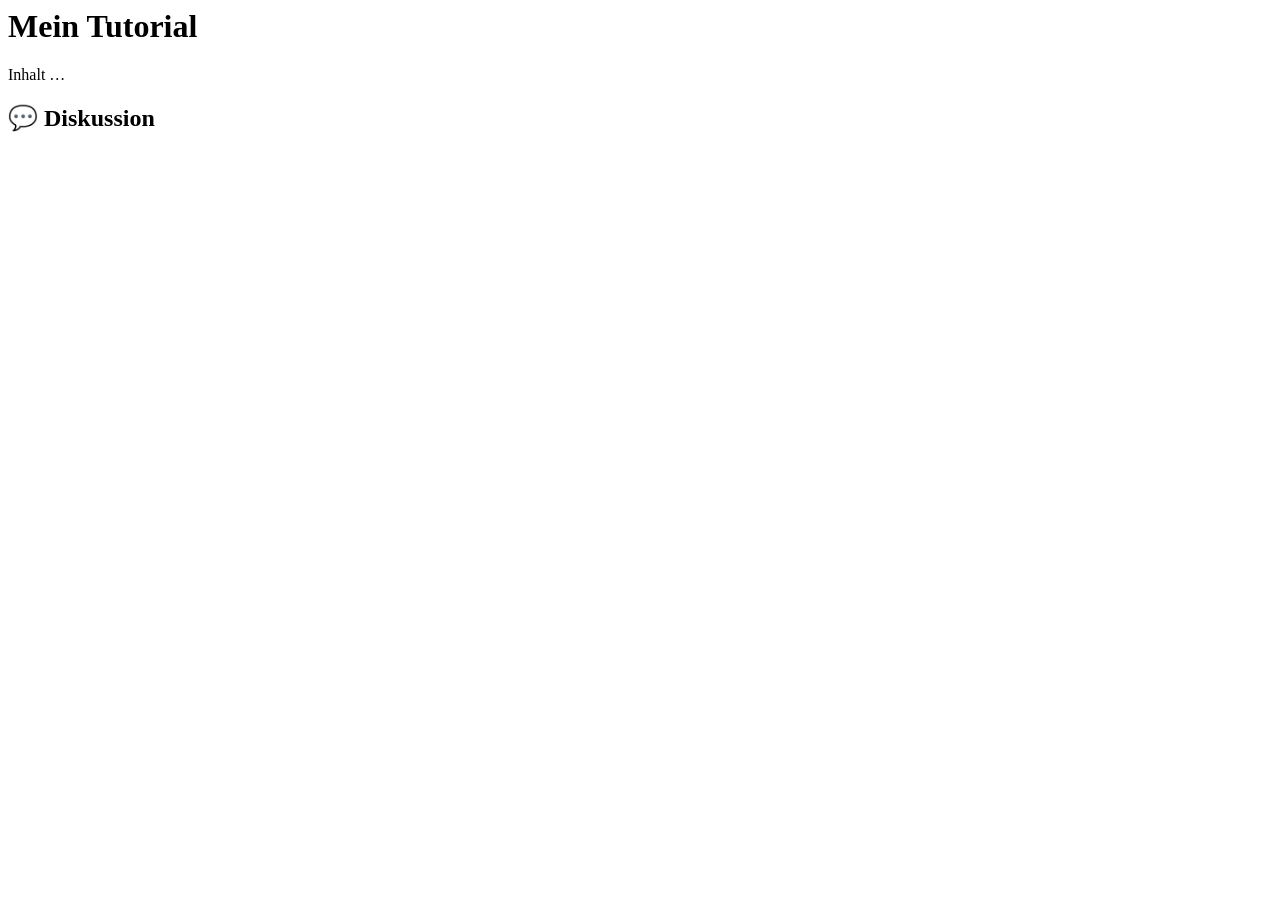
==== index.html @ 42cddf4a "Change theme attribute to preferred color scheme" ====
<body>

  <main>
    <h1>Mein Tutorial</h1>
    <p>Inhalt …</p>
  </main>

  <!-- 👇 HIER rein -->
  <section class="comments">
    <h2>💬 Diskussion</h2>

    <!-- Giscus Script -->
    <script src="https://giscus.app/client.js"
        data-repo="Winner0283Tech/Winner0283Tech.github.io"
        data-repo-id="R_kgDORlSBLA"
        data-category="Q&A"
        data-category-id="DIC_kwDORlSBLM4C6cgt"
        data-mapping="pathname"
        data-strict="0"
        data-reactions-enabled="1"
        data-emit-metadata="0"
        data-input-position="bottom"
        data-theme="preferred_color_scheme"
        data-lang="de"
        crossorigin="anonymous"
        async>
</script>

  </section>

</body>
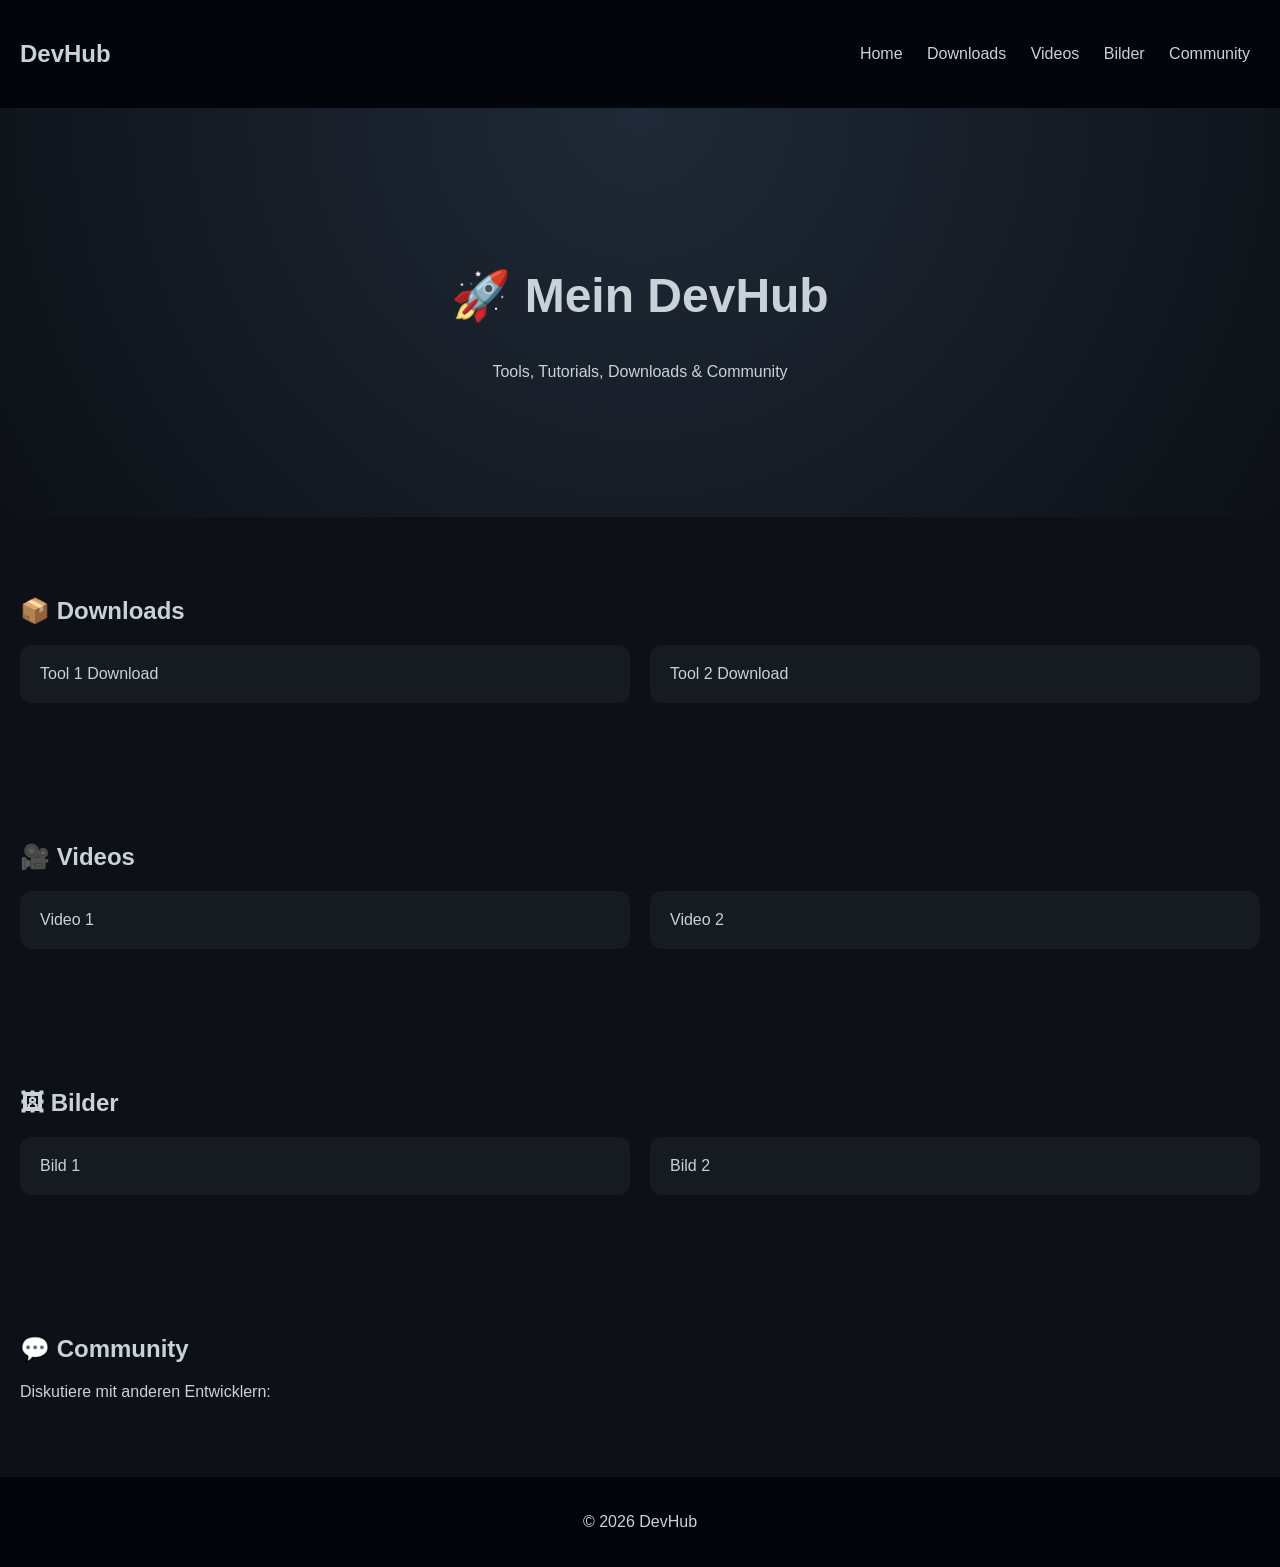
==== commit 9edc59eb: "Enhance styles and structure in index.html" ====
--- a/index.html
+++ b/index.html
@@ -1,16 +1,173 @@
+<!DOCTYPE html>
+<html lang="de">
+<head>
+  <meta charset="UTF-8">
+  <meta name="viewport" content="width=device-width, initial-scale=1.0">
+  <title>DevHub</title>
+
+  <style>
+    :root {
+      --bg: #0d1117;
+      --card: #161b22;
+      --text: #c9d1d9;
+      --accent: #58a6ff;
+    }
+
+    html { scroll-behavior: smooth; }
+
+    body {
+      margin: 0;
+      font-family: Arial, sans-serif;
+      background: var(--bg);
+      color: var(--text);
+      overflow-x: hidden;
+    }
+
+    header {
+      padding: 20px;
+      background: rgba(1,4,9,0.8);
+      backdrop-filter: blur(10px);
+      display: flex;
+      justify-content: space-between;
+      align-items: center;
+      position: sticky;
+      top: 0;
+      z-index: 1000;
+      animation: slideDown 0.8s ease;
+    }
+
+    nav a {
+      margin: 0 10px;
+      color: var(--text);
+      text-decoration: none;
+      position: relative;
+    }
+
+    nav a::after {
+      content: '';
+      position: absolute;
+      bottom: -3px;
+      left: 0;
+      width: 0;
+      height: 2px;
+      background: var(--accent);
+      transition: width 0.3s;
+    }
+
+    nav a:hover::after { width: 100%; }
+
+    .hero {
+      text-align: center;
+      padding: 120px 20px;
+      background: radial-gradient(circle at top, #1f2937, #0d1117);
+      animation: fadeIn 1.5s ease;
+    }
+
+    .hero h1 {
+      font-size: 3em;
+      animation: float 3s ease-in-out infinite;
+    }
+
+    .section {
+      padding: 60px 20px;
+      opacity: 0;
+      transform: translateY(40px);
+      transition: all 0.8s ease;
+    }
+
+    .section.visible {
+      opacity: 1;
+      transform: translateY(0);
+    }
+
+    .grid {
+      display: grid;
+      grid-template-columns: repeat(auto-fit, minmax(250px, 1fr));
+      gap: 20px;
+    }
+
+    .card {
+      background: var(--card);
+      padding: 20px;
+      border-radius: 12px;
+      transition: transform 0.3s, box-shadow 0.3s;
+      cursor: pointer;
+    }
+
+    .card:hover {
+      transform: translateY(-10px) scale(1.02);
+      box-shadow: 0 10px 30px rgba(0,0,0,0.5);
+    }
+
+    footer {
+      text-align: center;
+      padding: 20px;
+      background: #010409;
+    }
+
+    @keyframes fadeIn {
+      from { opacity: 0; transform: translateY(20px);} 
+      to { opacity: 1; transform: translateY(0);} 
+    }
+
+    @keyframes slideDown {
+      from { transform: translateY(-100%); }
+      to { transform: translateY(0); }
+    }
+
+    @keyframes float {
+      0%,100% { transform: translateY(0); }
+      50% { transform: translateY(-10px); }
+    }
+  </style>
+</head>
 <body>
 
-  <main>
-    <h1>Mein Tutorial</h1>
-    <p>Inhalt …</p>
-  </main>
-
-  <!-- 👇 HIER rein -->
-  <section class="comments">
-    <h2>💬 Diskussion</h2>
-
-    <!-- Giscus Script -->
-    <script src="https://giscus.app/client.js"
+<header>
+  <h2>DevHub</h2>
+  <nav>
+    <a href="#">Home</a>
+    <a href="#downloads">Downloads</a>
+    <a href="#videos">Videos</a>
+    <a href="#bilder">Bilder</a>
+    <a href="#community">Community</a>
+  </nav>
+</header>
+
+<section class="hero">
+  <h1>🚀 Mein DevHub</h1>
+  <p>Tools, Tutorials, Downloads & Community</p>
+</section>
+
+<section id="downloads" class="section">
+  <h2>📦 Downloads</h2>
+  <div class="grid">
+    <div class="card">Tool 1 Download</div>
+    <div class="card">Tool 2 Download</div>
+  </div>
+</section>
+
+<section id="videos" class="section">
+  <h2>🎥 Videos</h2>
+  <div class="grid">
+    <div class="card">Video 1</div>
+    <div class="card">Video 2</div>
+  </div>
+</section>
+
+<section id="bilder" class="section">
+  <h2>🖼 Bilder</h2>
+  <div class="grid">
+    <div class="card">Bild 1</div>
+    <div class="card">Bild 2</div>
+  </div>
+</section>
+
+<section id="community" class="section">
+  <h2>💬 Community</h2>
+  <p>Diskutiere mit anderen Entwicklern:</p>
+
+  <script src="https://giscus.app/client.js"
         data-repo="Winner0283Tech/Winner0283Tech.github.io"
         data-repo-id="R_kgDORlSBLA"
         data-category="Q&A"
@@ -20,12 +177,31 @@
         data-reactions-enabled="1"
         data-emit-metadata="0"
         data-input-position="bottom"
-        data-theme="preferred_color_scheme"
+        data-theme="dark"
         data-lang="de"
         crossorigin="anonymous"
         async>
 </script>
-
-  </section>
+</section>
+
+<footer>
+  <p>© 2026 DevHub</p>
+</footer>
+
+<script>
+  // Scroll Animation
+  const sections = document.querySelectorAll('.section');
+
+  const observer = new IntersectionObserver(entries => {
+    entries.forEach(entry => {
+      if (entry.isIntersecting) {
+        entry.target.classList.add('visible');
+      }
+    });
+  }, { threshold: 0.2 });
+
+  sections.forEach(sec => observer.observe(sec));
+</script>
 
 </body>
+</html>
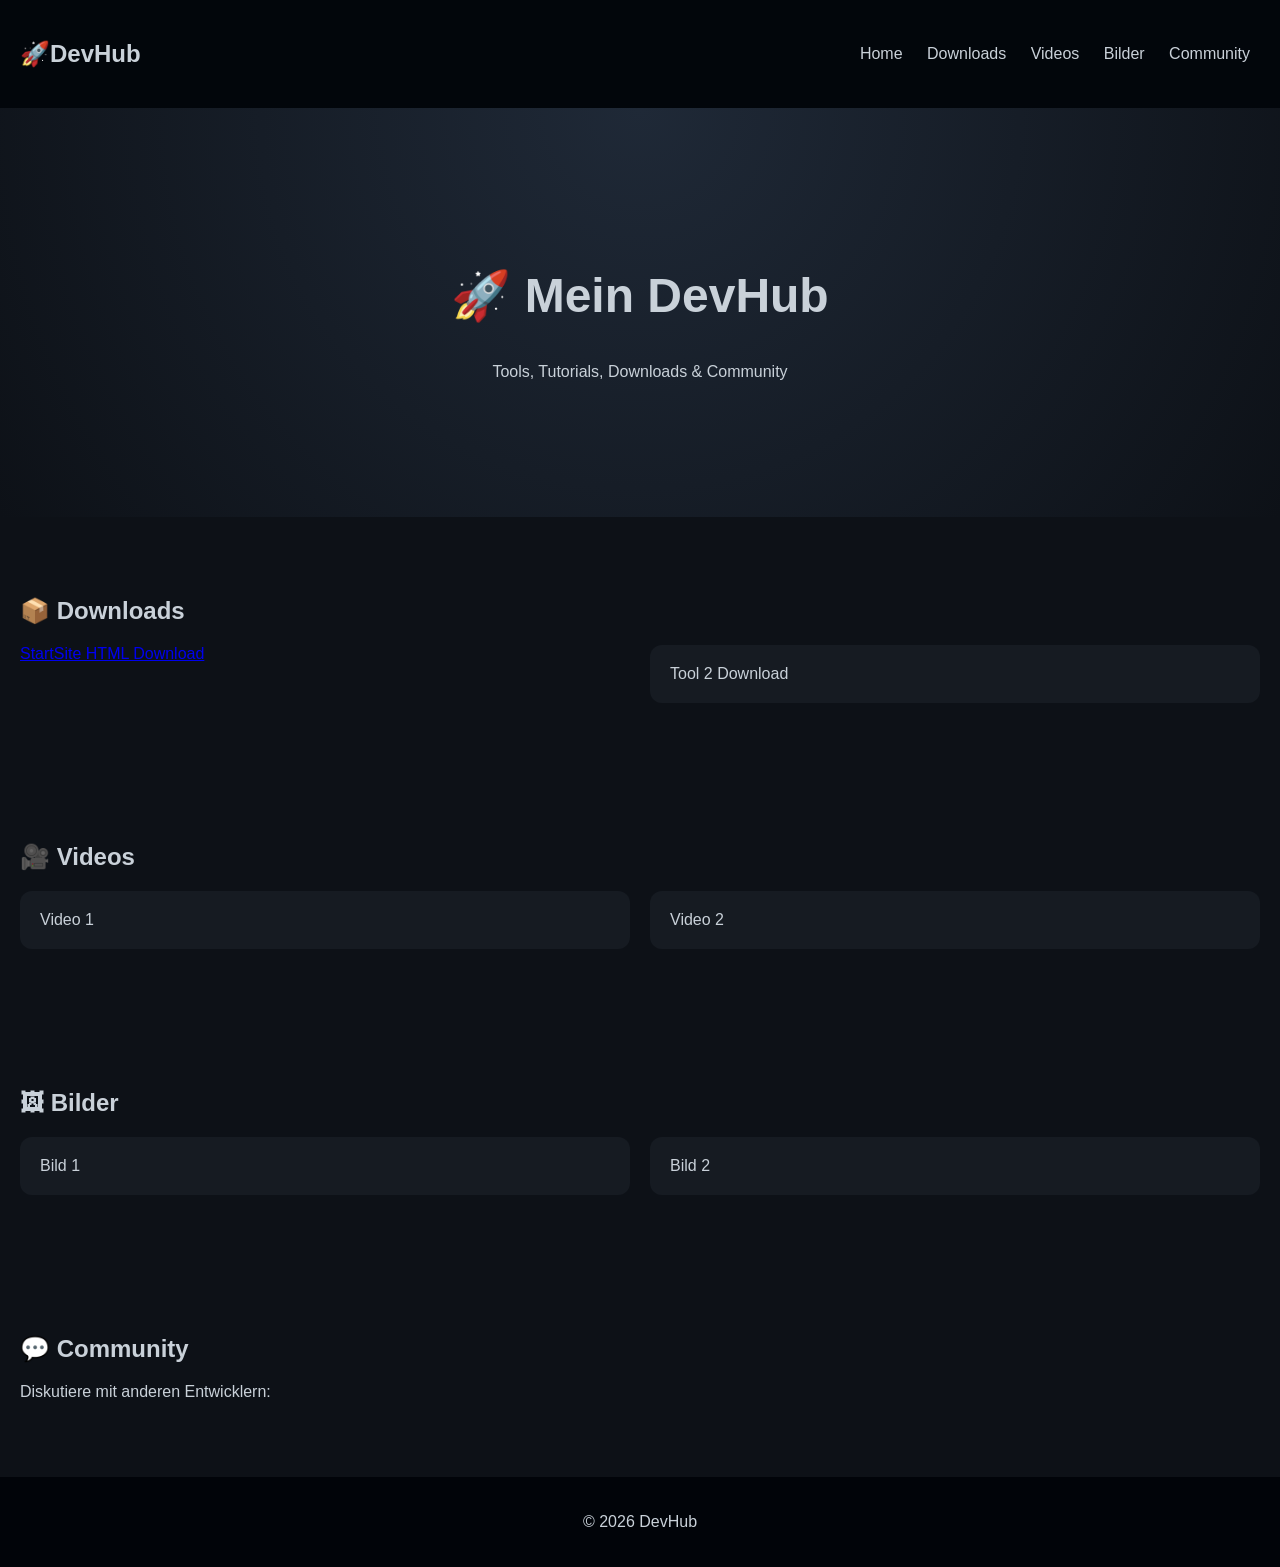
==== commit d50a38b5: "Replace Tool 1 Download with StartSite HTML link" ====
--- a/index.html
+++ b/index.html
@@ -124,7 +124,7 @@
 <body>
 
 <header>
-  <h2>DevHub</h2>
+  <h2>🚀DevHub</h2>
   <nav>
     <a href="#">Home</a>
     <a href="#downloads">Downloads</a>
@@ -142,7 +142,7 @@
 <section id="downloads" class="section">
   <h2>📦 Downloads</h2>
   <div class="grid">
-    <div class="card">Tool 1 Download</div>
+    <a href="files/StartSite.html" download>StartSite HTML Download</a>
     <div class="card">Tool 2 Download</div>
   </div>
 </section>
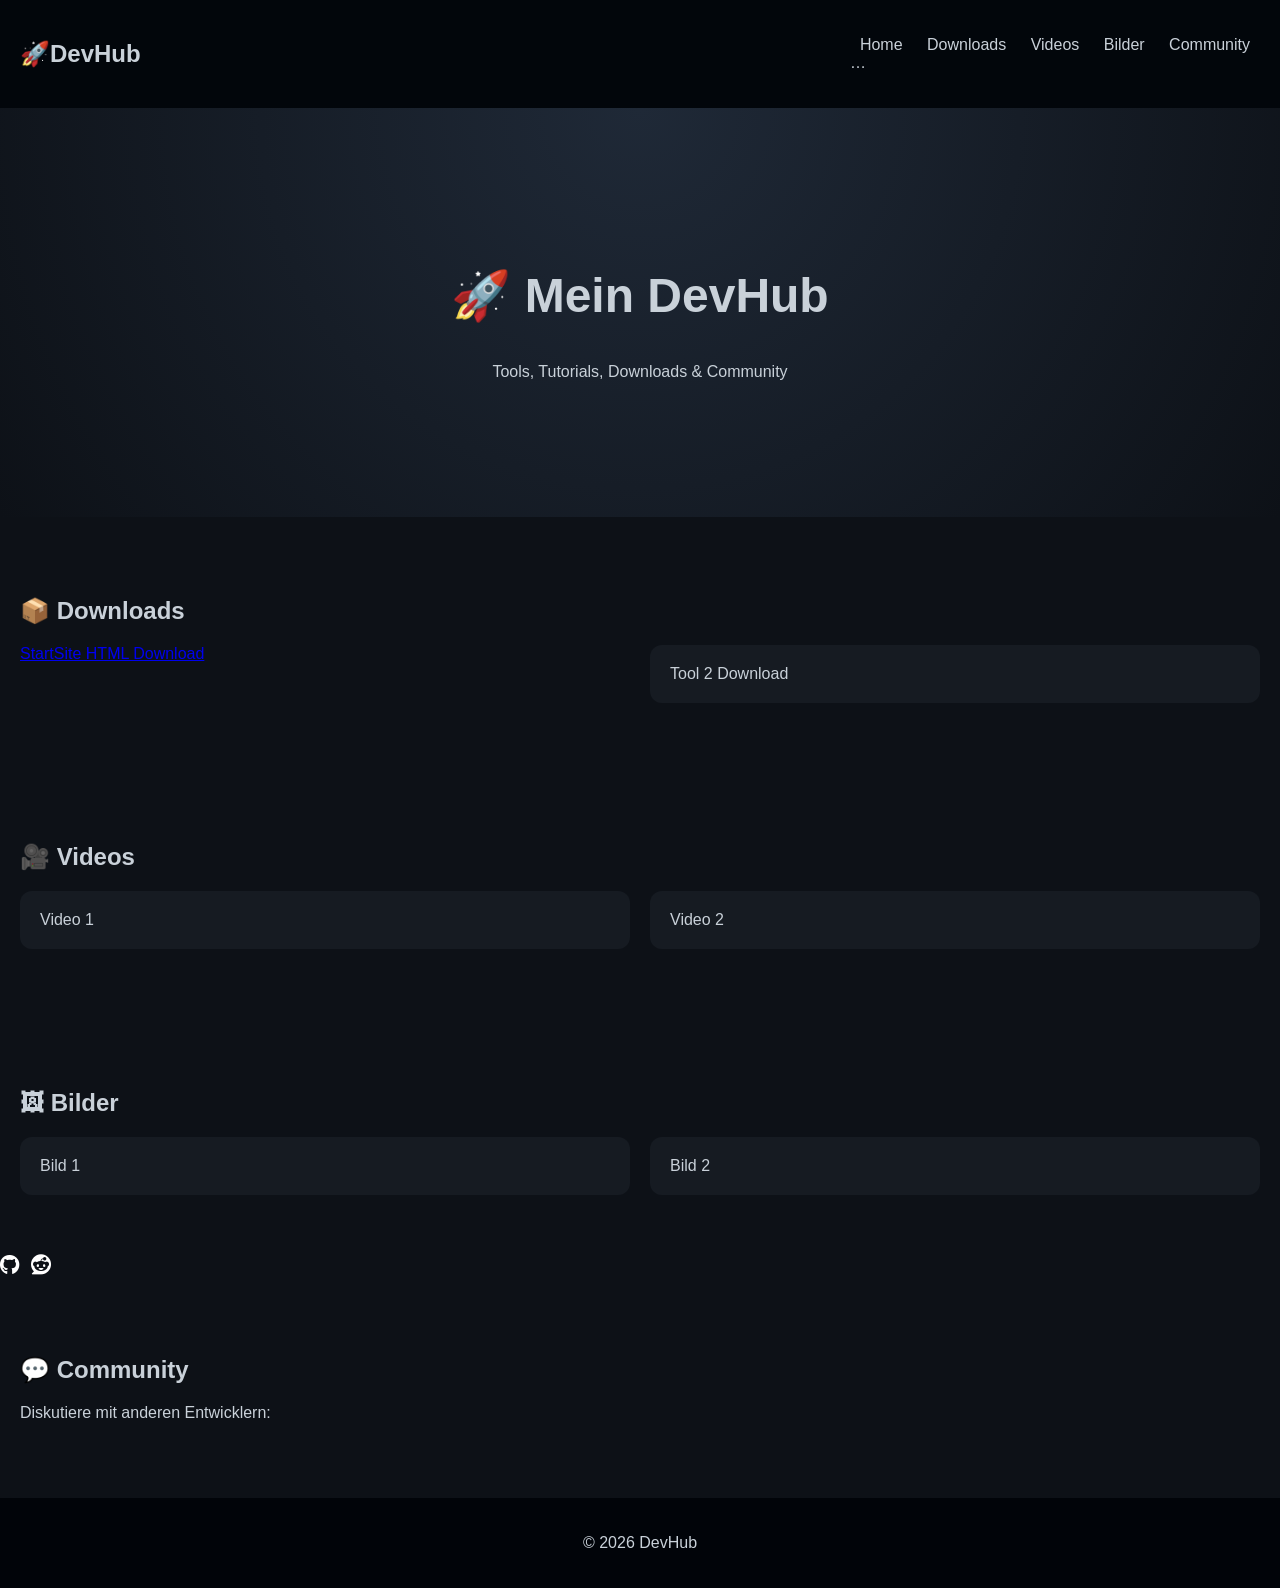
==== commit ad2b502b: "Update Reddit link in navbar" ====
--- a/index.html
+++ b/index.html
@@ -3,6 +3,7 @@
 <head>
   <meta charset="UTF-8">
   <meta name="viewport" content="width=device-width, initial-scale=1.0">
+  <link rel="stylesheet" href="https://cdnjs.cloudflare.com/ajax/libs/font-awesome/6.5.0/css/all.min.css">
   <title>DevHub</title>
 
   <style>
@@ -131,6 +132,7 @@
     <a href="#videos">Videos</a>
     <a href="#bilder">Bilder</a>
     <a href="#community">Community</a>
+    <div class="navbar-social">…</div>
   </nav>
 </header>
 
@@ -162,7 +164,39 @@
     <div class="card">Bild 2</div>
   </div>
 </section>
-
+<!-- Social Media Hub für Navbar -->
+<div class="navbar-social">
+    <a href="https://github.com/Winner0283Tech" target="_blank" title="GitHub">
+        <i class="fab fa-github"></i>
+    </a>
+    <a href="https://www.reddit.com/user/Winner0283" target="_blank" title="Reddit">
+        <i class="fab fa-reddit"></i>
+    </a>
+</div>
+
+<style>
+/* Mini Social Media Hub für Navbar */
+.navbar-social {
+    display: flex;
+    gap: 12px;
+    align-items: center;
+    margin-left: auto; /* schiebt die Icons nach rechts */
+}
+
+.navbar-social i {
+    font-size: 20px;
+    color: white; /* passe an deine Navbar-Farbe an */
+    transition: transform 0.2s, color 0.2s;
+}
+
+.navbar-social i:hover {
+    color: #0078d7;
+    transform: scale(1.2);
+}
+</style>
+
+<!-- Font Awesome (einmal im Head, falls noch nicht vorhanden) -->
+<link rel="stylesheet" href="https://cdnjs.cloudflare.com/ajax/libs/font-awesome/6.5.0/css/all.min.css">
 <section id="community" class="section">
   <h2>💬 Community</h2>
   <p>Diskutiere mit anderen Entwicklern:</p>
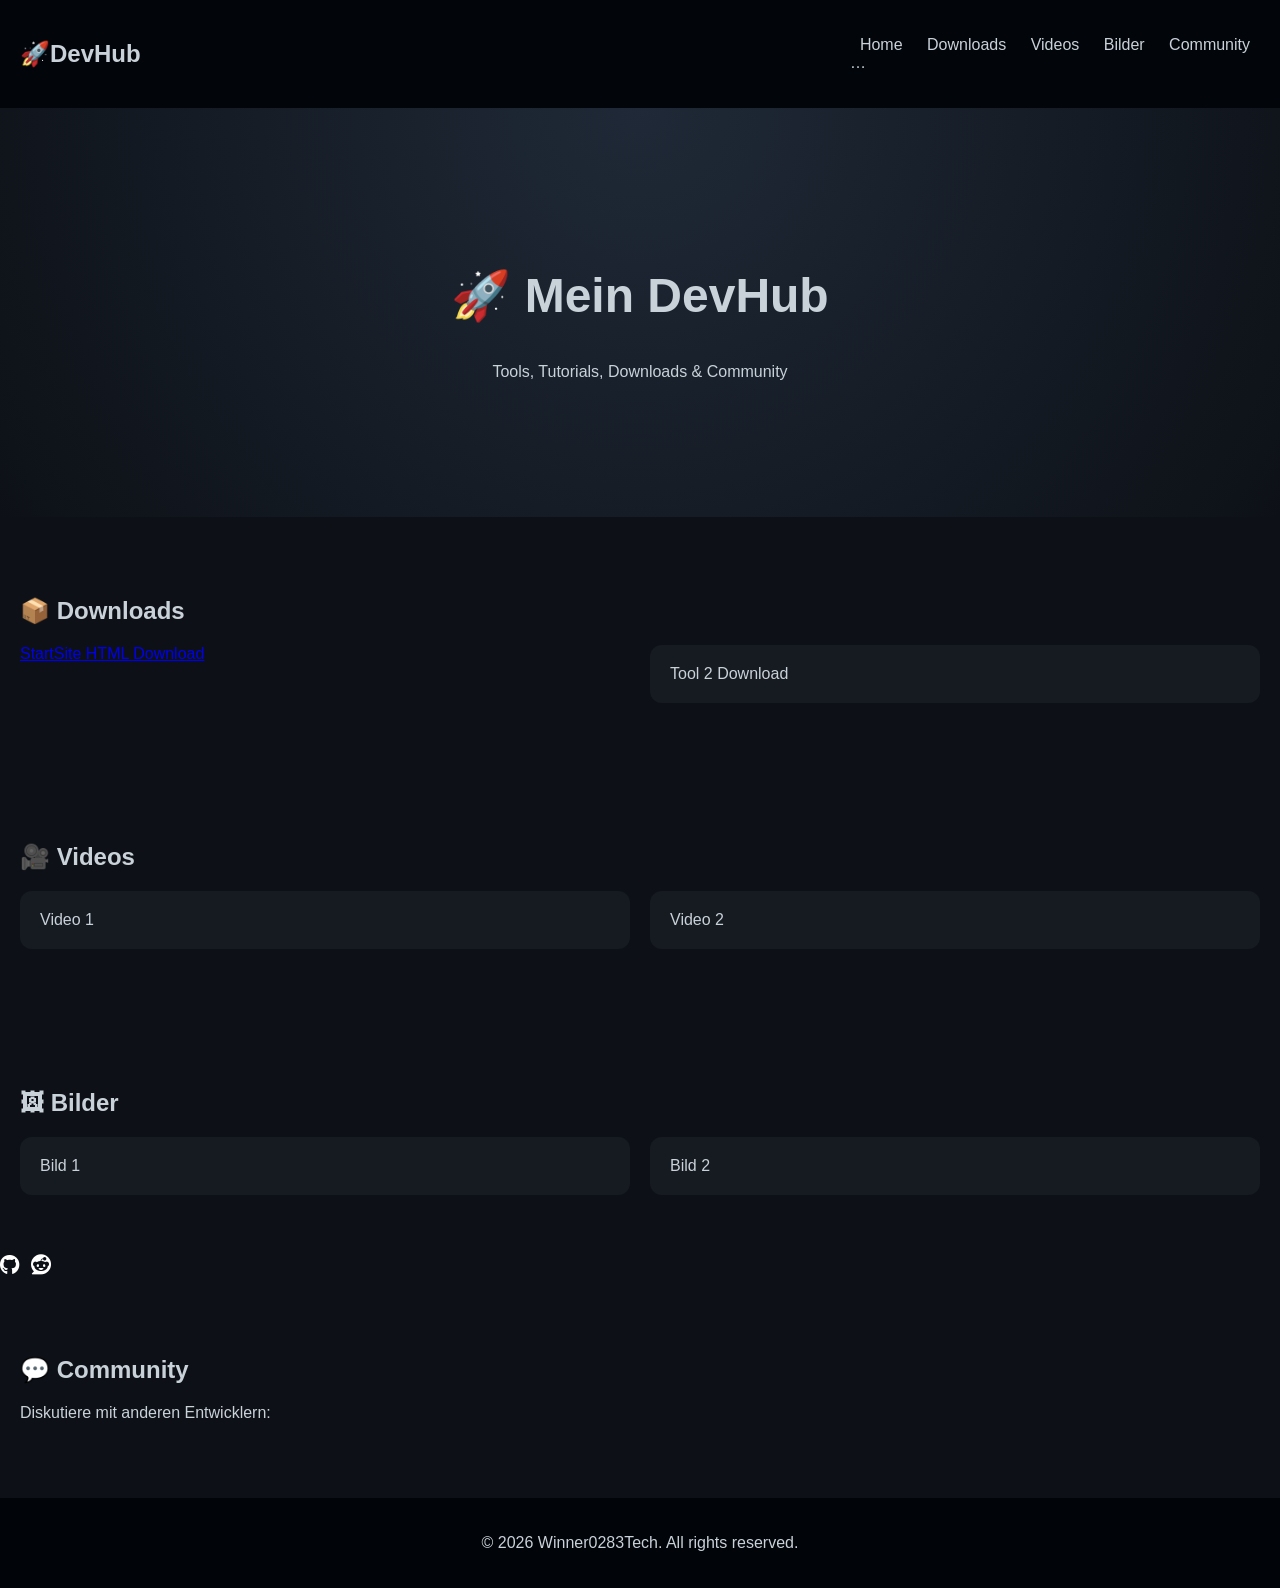
==== commit 469712d2: "Update footer copyright text" ====
--- a/index.html
+++ b/index.html
@@ -3,6 +3,7 @@
 <head>
   <meta charset="UTF-8">
   <meta name="viewport" content="width=device-width, initial-scale=1.0">
+  <meta name="description" content="Offizielle Website von Winner0283Tech – Projekte, Webentwicklung, Tutorials und technische Experimente.">
   <link rel="stylesheet" href="https://cdnjs.cloudflare.com/ajax/libs/font-awesome/6.5.0/css/all.min.css">
   <title>DevHub</title>
 
@@ -219,7 +220,7 @@
 </section>
 
 <footer>
-  <p>© 2026 DevHub</p>
+  <p>© 2026 Winner0283Tech. All rights reserved.</p>
 </footer>
 
 <script>
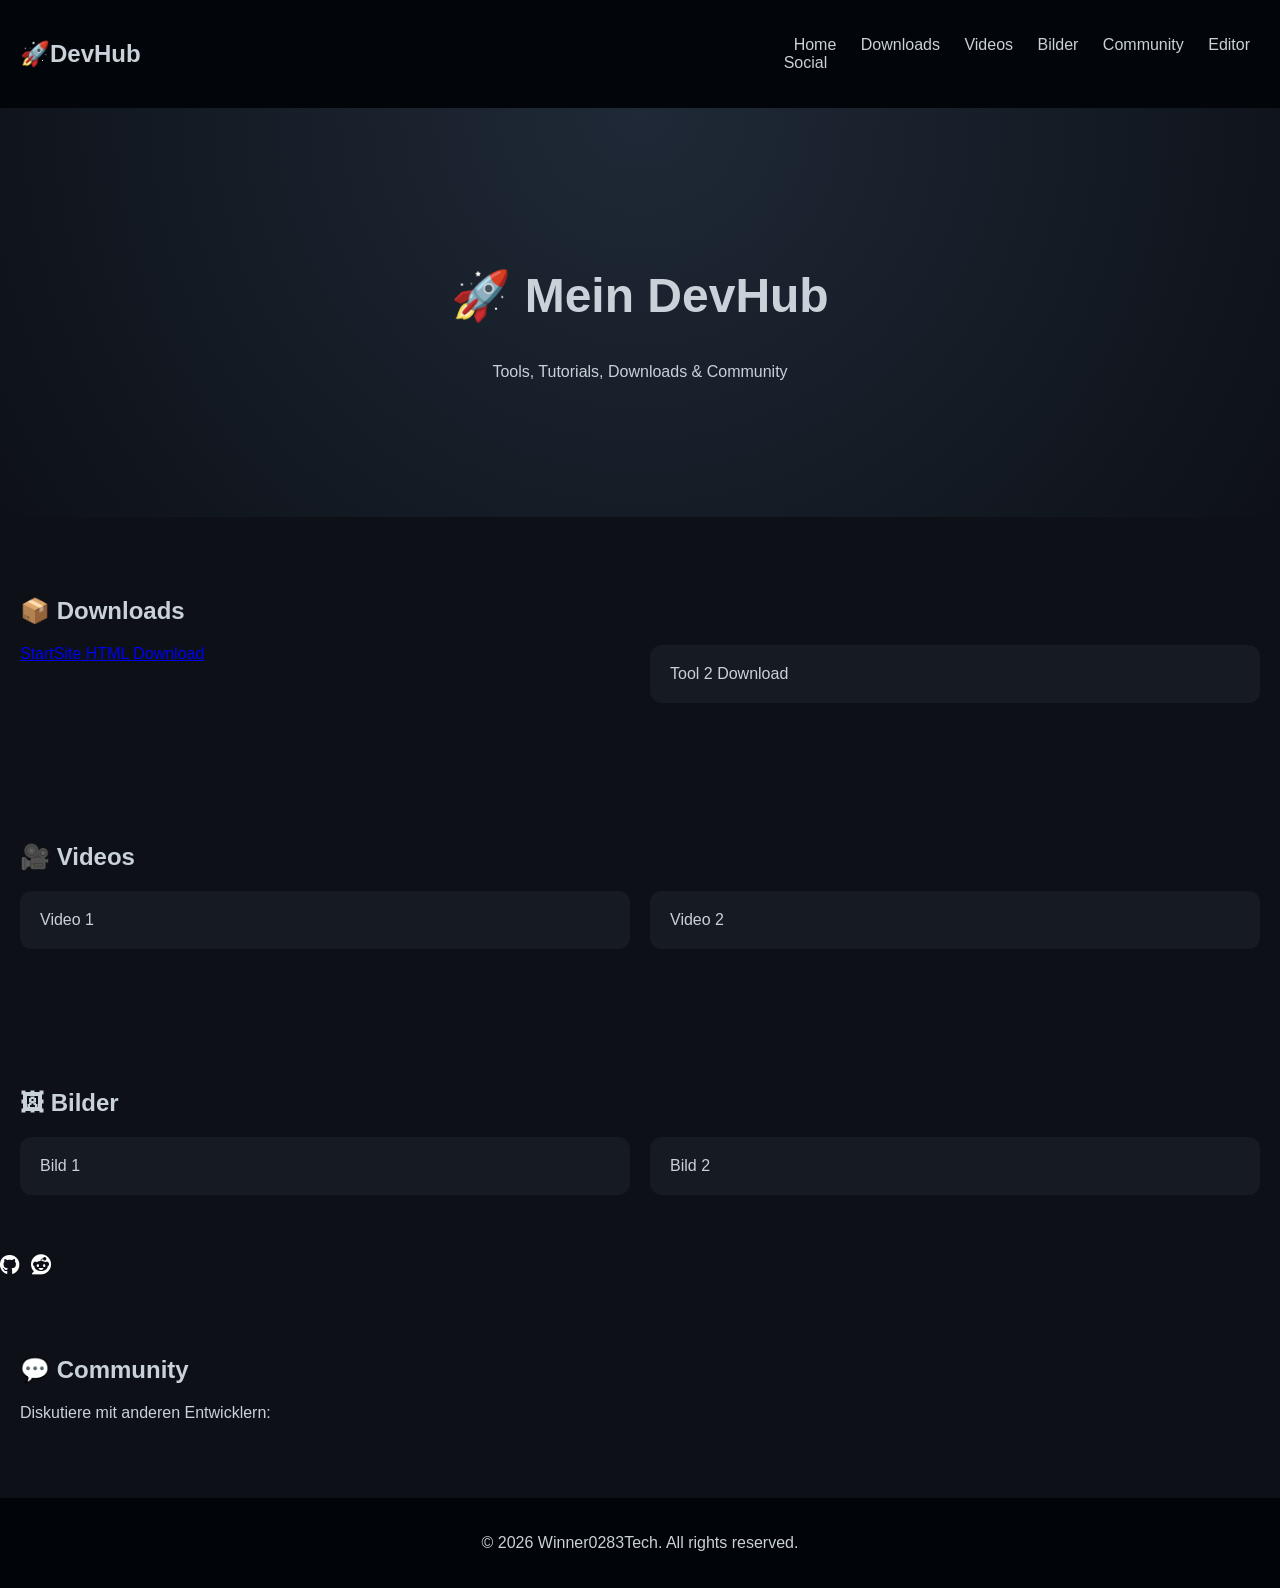
==== commit 4bc5f9b2: "Update Editor link to absolute URL" ====
--- a/index.html
+++ b/index.html
@@ -133,7 +133,8 @@
     <a href="#videos">Videos</a>
     <a href="#bilder">Bilder</a>
     <a href="#community">Community</a>
-    <div class="navbar-social">…</div>
+    <a href="https://winner0283tech.github.io/editor.html">Editor</a>
+    <div class="navbar-social">Social</div>
   </nav>
 </header>
 
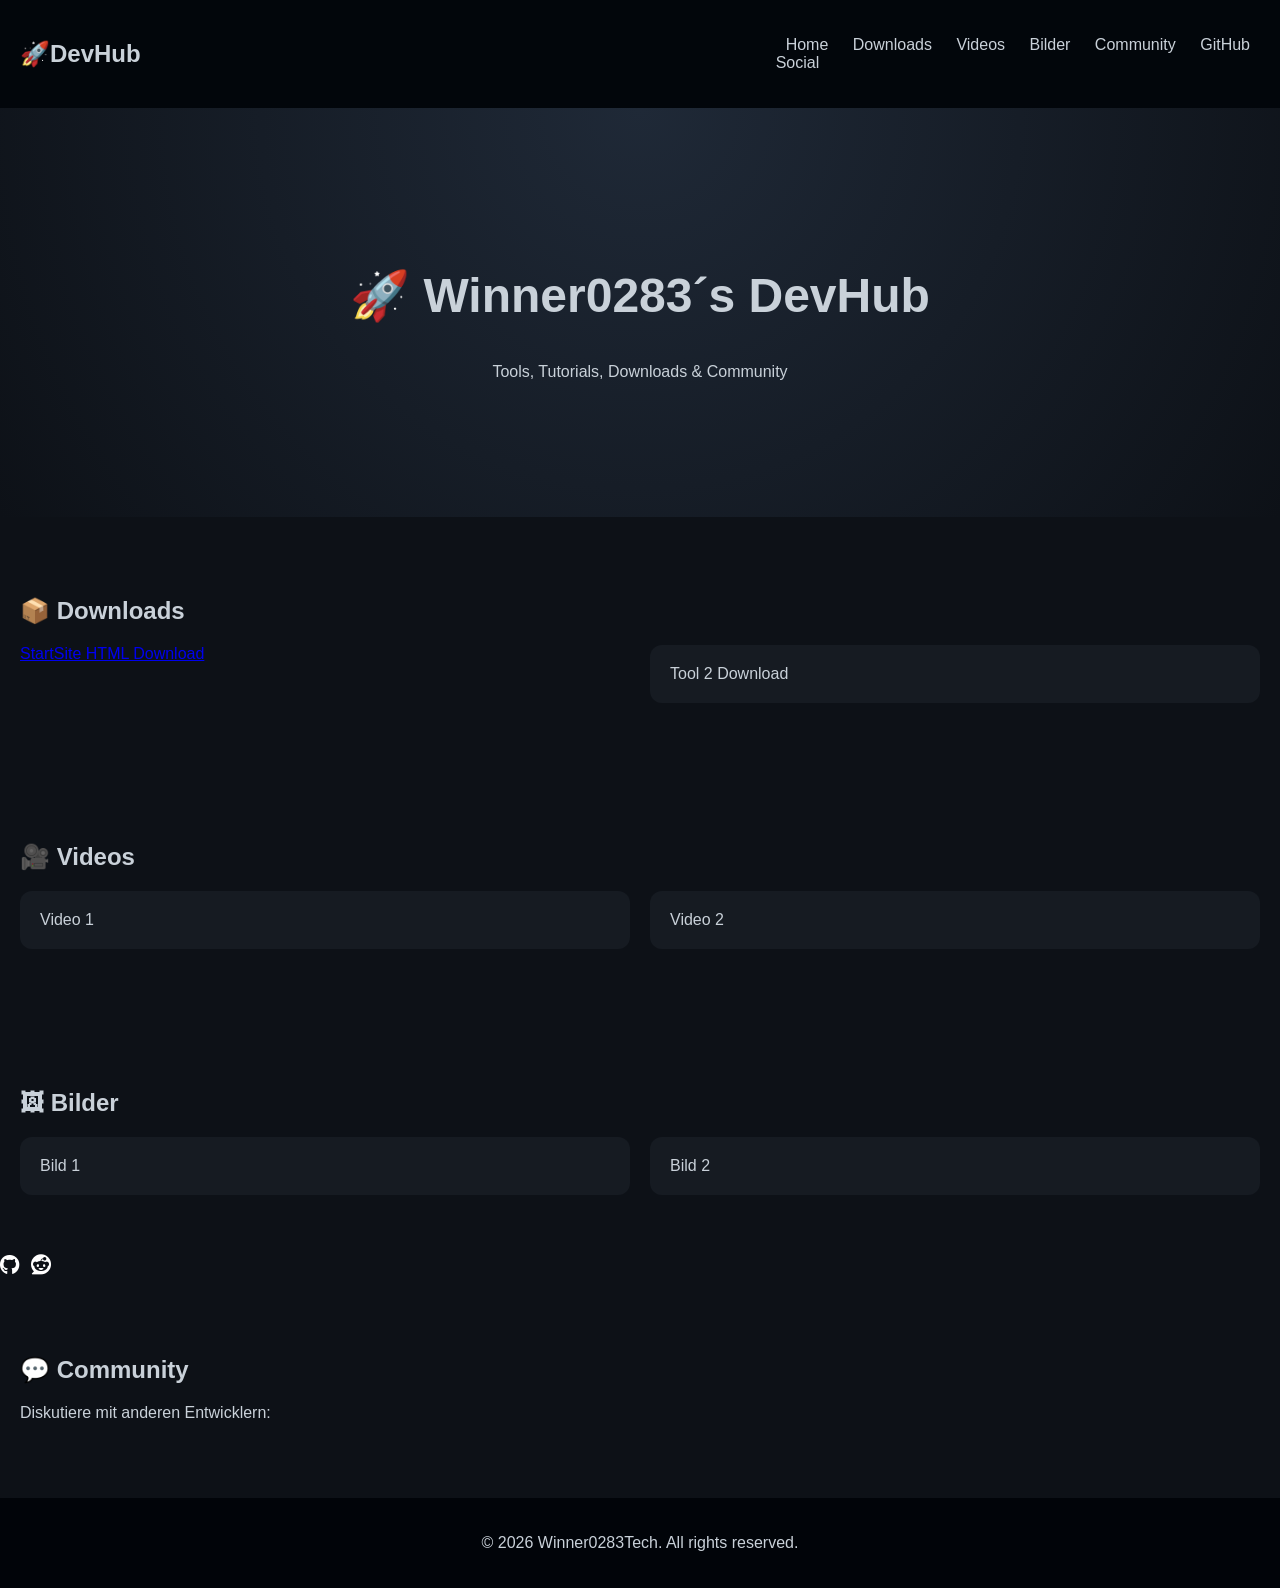
==== commit 85a22960: "Update header links and hero title in index.html" ====
--- a/index.html
+++ b/index.html
@@ -133,13 +133,13 @@
     <a href="#videos">Videos</a>
     <a href="#bilder">Bilder</a>
     <a href="#community">Community</a>
-    <a href="https://winner0283tech.github.io/editor.html">Editor</a>
+    <a href="https://github.com/winner0283tech">GitHub</a>
     <div class="navbar-social">Social</div>
   </nav>
 </header>
 
 <section class="hero">
-  <h1>🚀 Mein DevHub</h1>
+  <h1>🚀 Winner0283´s DevHub</h1>
   <p>Tools, Tutorials, Downloads & Community</p>
 </section>
 
